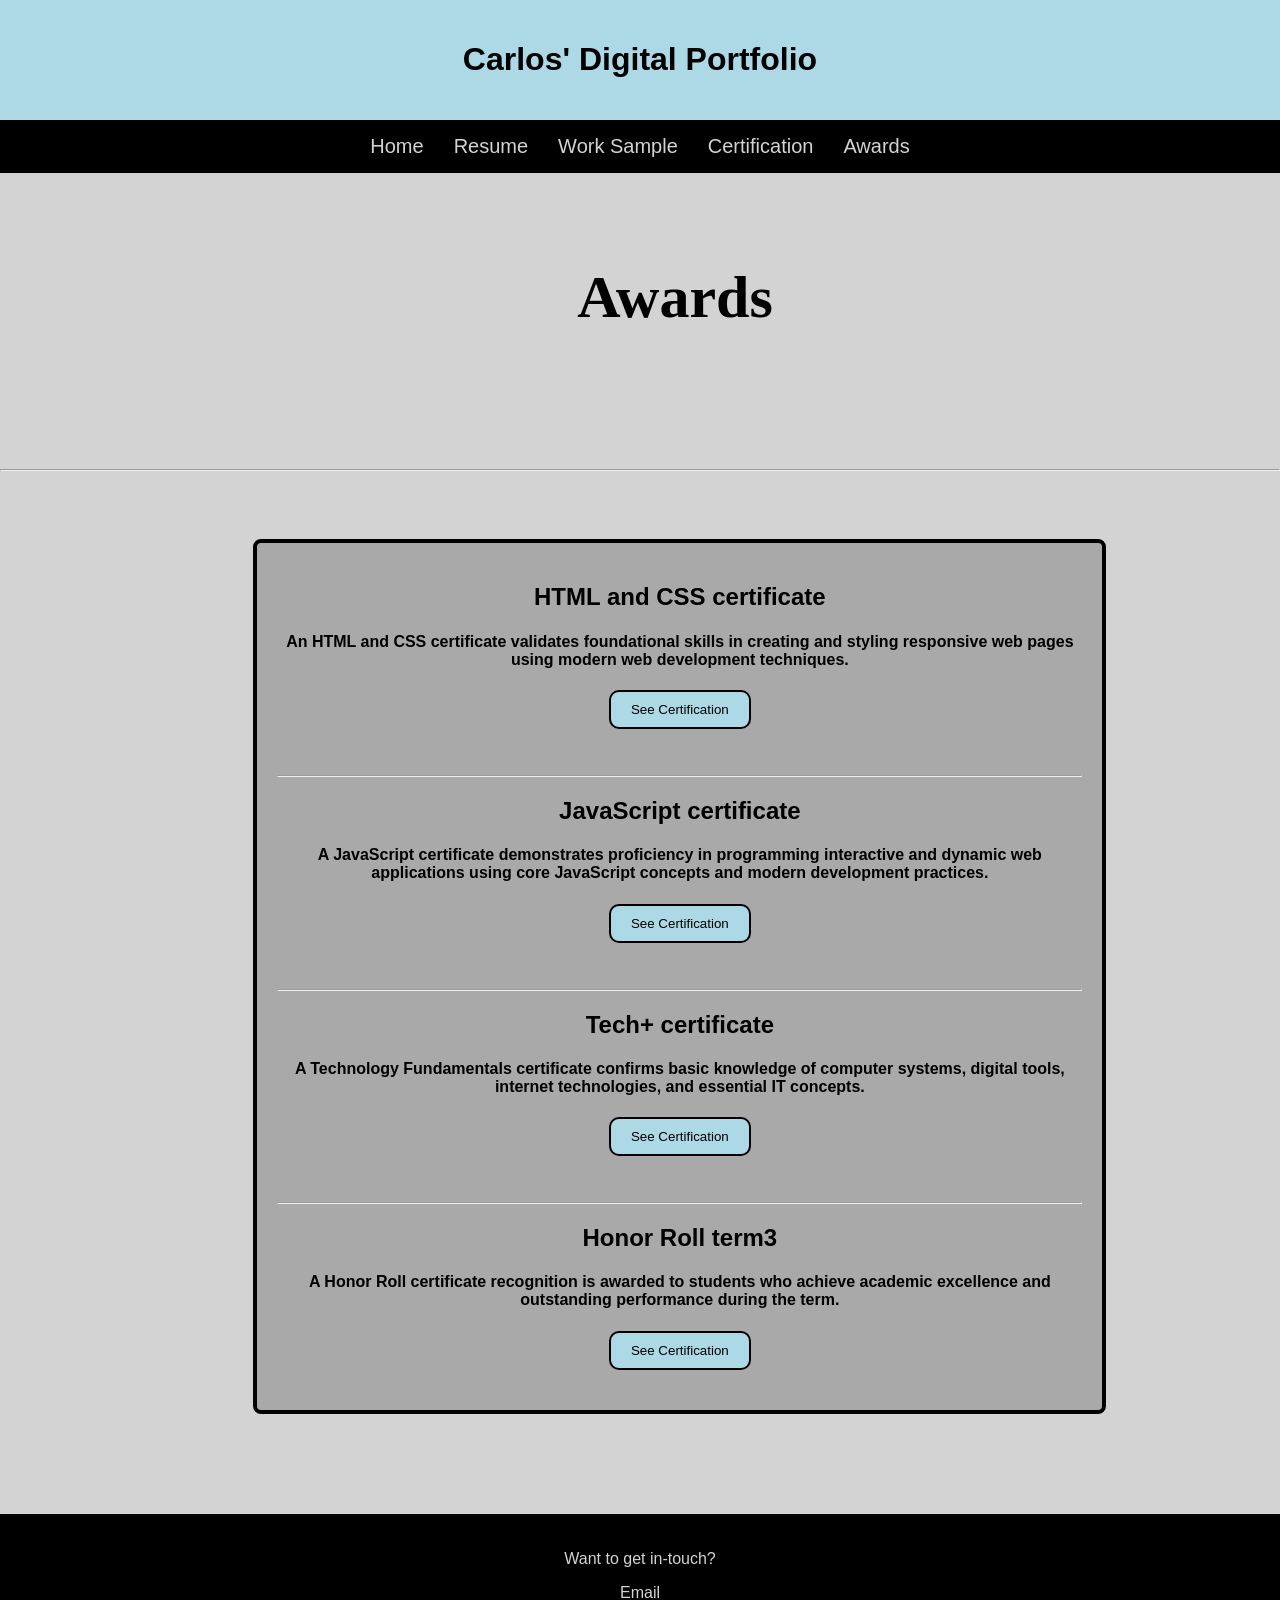
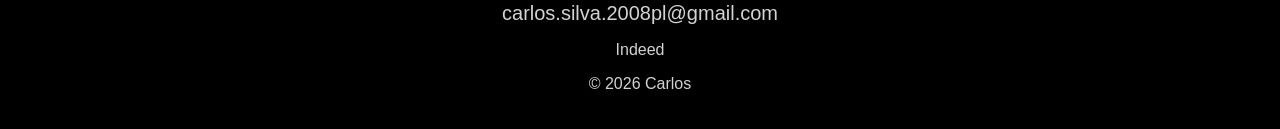
==== Awards.html @ 7b89161b "updating page design" ====
<!DOCTYPE html>
<html lang="en">
    <head>
        <meta charset="UTF-8">
        <meta name="viewport" content="width=device-width, initial-scale=1.0">
        <title>Carlos' Digital Portfolio</title>
        <link rel="stylesheet" href="style.css">
        <script src="script.js" defer></script>
    </head>
    <body>
    
        <header class="container">
            <div class="row title">
                <h1>Carlos' Digital Portfolio</h1>
            </div>
            <nav class="row">
                <a class="nav-link" href="index.html">Home</a>
                <a class="nav-link" href="Resume.html">Resume</a>
                <a class="nav-link" href="WorkSample.html">Work Sample</a>
                <a class="nav-link" href="Certification.html">Certification</a>
                <a class="nav-link" href="Awards.html">Awards</a>
            </nav>
        </header>
        <main>
            <div class="row">
                <div class="col-3"> </div>                        
                <div class="container content-section col-6"> 
                    <section>
                        <h1 class="PTitle">Awards</h1>
                    </section>
                </div>
                <div class="col-3"> </div>
            </div>
            <hr>
            <div class="row">
                <div class="col-2"> </div>
                <div class="container content-section col-8"> 
                    <div class="content-section bg-box" style="margin: 20px auto; padding: 20px; border: 4px solid black;">
                        <section class="center">
                            <h1 class="section-title">HTML and CSS certificate</h1>
                            <h4>An HTML and CSS certificate validates foundational skills in creating and styling responsive web pages using modern web development techniques.</h4>
                            <button onclick="toggleImage('BIO')" class="button">See Certification</button>
                            <iframe id="BIO" src="imagensAndVideos/HTMLandCSScertificate.png" width="87%" height="805px" style="display: none; margin: 0 auto;"></iframe>
                        </section>
                        <br>
                        <hr>
                        <section class="center">
                            <h1 class="section-title">JavaScript certificate</h1>
                            <h4>A JavaScript certificate demonstrates proficiency in programming interactive and dynamic web applications using core JavaScript concepts and modern development practices.</h4>
                            <button onclick="toggleImage('term1')" class="button">See Certification</button>
                            <iframe id="term1" src="imagensAndVideos/HonorRollTerm3.png" width="87%" height="805px" style="display: none; margin: 0 auto;"></iframe>
                        </section>
                        <br>
                        <hr>
                        <section class="center">
                            <h1 class="section-title">Tech+ certificate</h1>
                            <h4>A Technology Fundamentals certificate confirms basic knowledge of computer systems, digital tools, internet technologies, and essential IT concepts.</h4>
                            <button onclick="toggleImage('term2')" class="button">See Certification</button>
                            <iframe id="term2" src="imagensAndVideos/HonorRollTerm3.png" width="87%" height="805px" style="display: none; margin: 0 auto;"></iframe>
                        </section>
                        <br>
                        <hr>
                        <section class="center">
                            <h1 class="section-title">Honor Roll term3</h1>
                            <h4>
                                A Honor Roll certificate recognition is awarded to students who achieve academic excellence and outstanding performance during the term.
                            </h4>
                            <button onclick="toggleImage('term3')" class="button">See Certification</button>
                            <iframe id="term3" src="imagensAndVideos/HonorRollTerm3.png" width="87%" height="805px"  style="display: none; margin: 0 auto;"></iframe>
                        </section>
                    </div>
                </div>
                <div class="col-32"> </div>
            </div>
        <footer>
            <p>
                Want to get in-touch?
            </p>
            <P>
                Email <br> <a class="nav-link" href="mailto:carlos.silva.2008pl@gmail.com">carlos.silva.2008pl@gmail.com</a>
            </p>
            <p>
                Indeed <br> <a href=""></a>
            </P>
            <p>
                &copy; 2026 Carlos
            </p>
        </footer>
    
    </body>
</html>
---- style.css ----
/* General Configuration */
body {
    background-color: lightgray;
    font-family: Arial, sans-serif;
    margin: 0;
}

.text-center { 
    text-align: center; 
}

/* Grid System Configuration */
.row {
    display: flex;
    flex-wrap: wrap;
    width: 100%;
}

/* Centers columns horizontally without using empty spacer divs */
.justify-center {
    justify-content: center; 
}
.col-8{
    flex: 0 0 66.66%;
    max-width: 66.66%;
    padding: 20px;
}
.col-6 {
    flex: 0 0 50%;
    max-width: 50%;
    padding: 20px;
}
.col-4{
    flex: 0 0 33.33%;
    max-width: 33.33%;
    padding: 20px;
}
.col-3{
    flex: 0 0 25%;
    max-width: 25%;
    padding: 20px;
}
.col-2{
    flex: 0 0 16.66%;
    max-width: 16.66%;
    padding: 20px;
}

/* Header & Navigation Styles */
.title {
    background-color: lightblue;
    justify-content: center;
    padding: 20px 0;
}
.PTitle{
    font-family: 'Henny Penny', cursive;
    font-size: 60px;
    text-align: center;
    padding: 0px 20px 0px 10px;
}
.intro {
    font-size: 1.2rem;
    line-height: 1.6;
    text-align: center;
    padding: 0px 20px 0px 20px;
}
.details {
    font-size: 1rem;
    line-height: 1.5;
    text-align: center;
    padding: 0px 20px 0px 20px;
}
nav {
    background-color: black;
    justify-content: center;
    padding: 10px 0;
}

.nav-link {
    color: lightgray;
    text-decoration: none;
    font-size: 20px;
    padding: 5px 15px;
    transition: all 0.3s ease; /* Smooth hover transition */
}

.nav-link:hover {
    color: white;
    font-weight: bold;
    font-size: 22px;
}

/* Main Content Blocks */
.content-section {
    padding: 40px 0;
}

.bg-box {
    background-color: darkgray;
    border-radius: 8px; /* Modern rounded corners */
}

.bg-box p {
    text-align: center;
    font-size: 1.2rem;
    line-height: 1.6;
    margin: 0;
    padding: 0px 40px 0px 40px;
}

/* Footer Configuration */
footer {
    text-align: center;
    background-color: black;
    color: lightgray;
    padding: 20px 0;
    margin-top: 40px;
}
/* cetificate page configuration */

.certificate-title{
    text-align: center;
}
.center{
    text-align: center; 
    margin-top: 20px;
}
.button{
    margin-bottom: 20px; 
    background-color: lightblue; 
    color: black; 
    border: 2px solid black; 
    border-radius: 10px; 
    padding: 10px 20px;
}
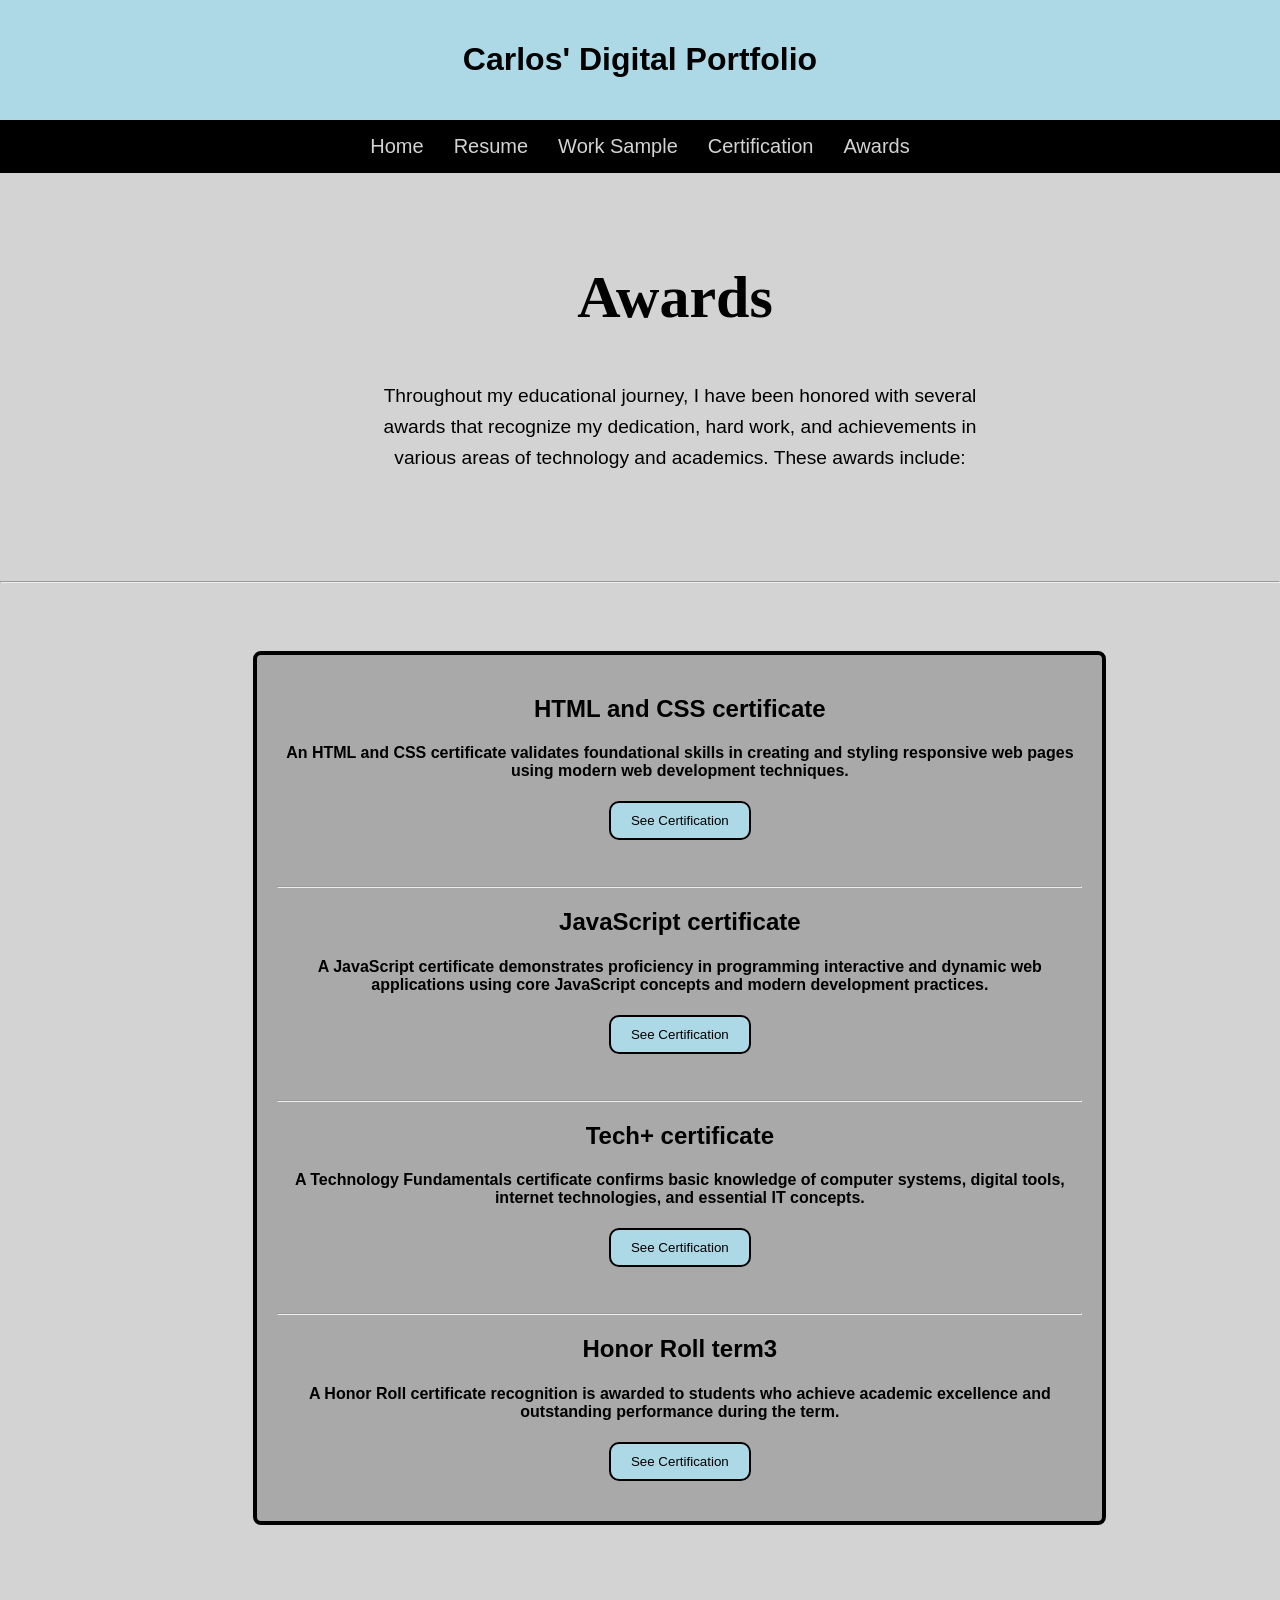
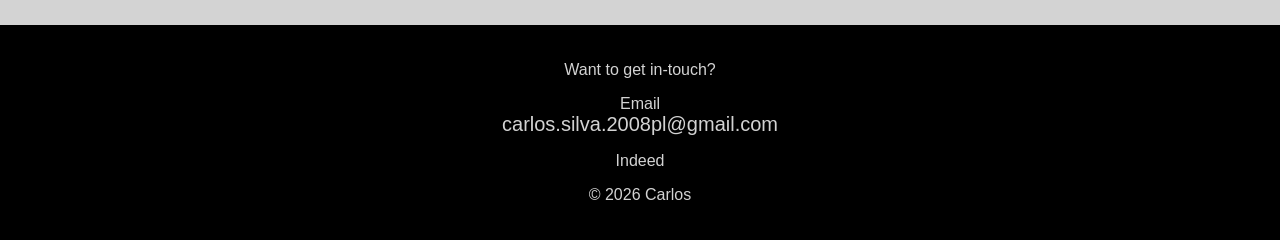
==== commit 4703b965: "adding a introduction" ====
--- a/Awards.html
+++ b/Awards.html
@@ -27,6 +27,10 @@
                 <div class="container content-section col-6"> 
                     <section>
                         <h1 class="PTitle">Awards</h1>
+                        <p class="center intro">
+                            Throughout my educational journey, I have been honored with several awards that recognize my dedication, hard work, and achievements in various areas of technology and academics. 
+                            These awards include:
+                        </p>
                     </section>
                 </div>
                 <div class="col-3"> </div>
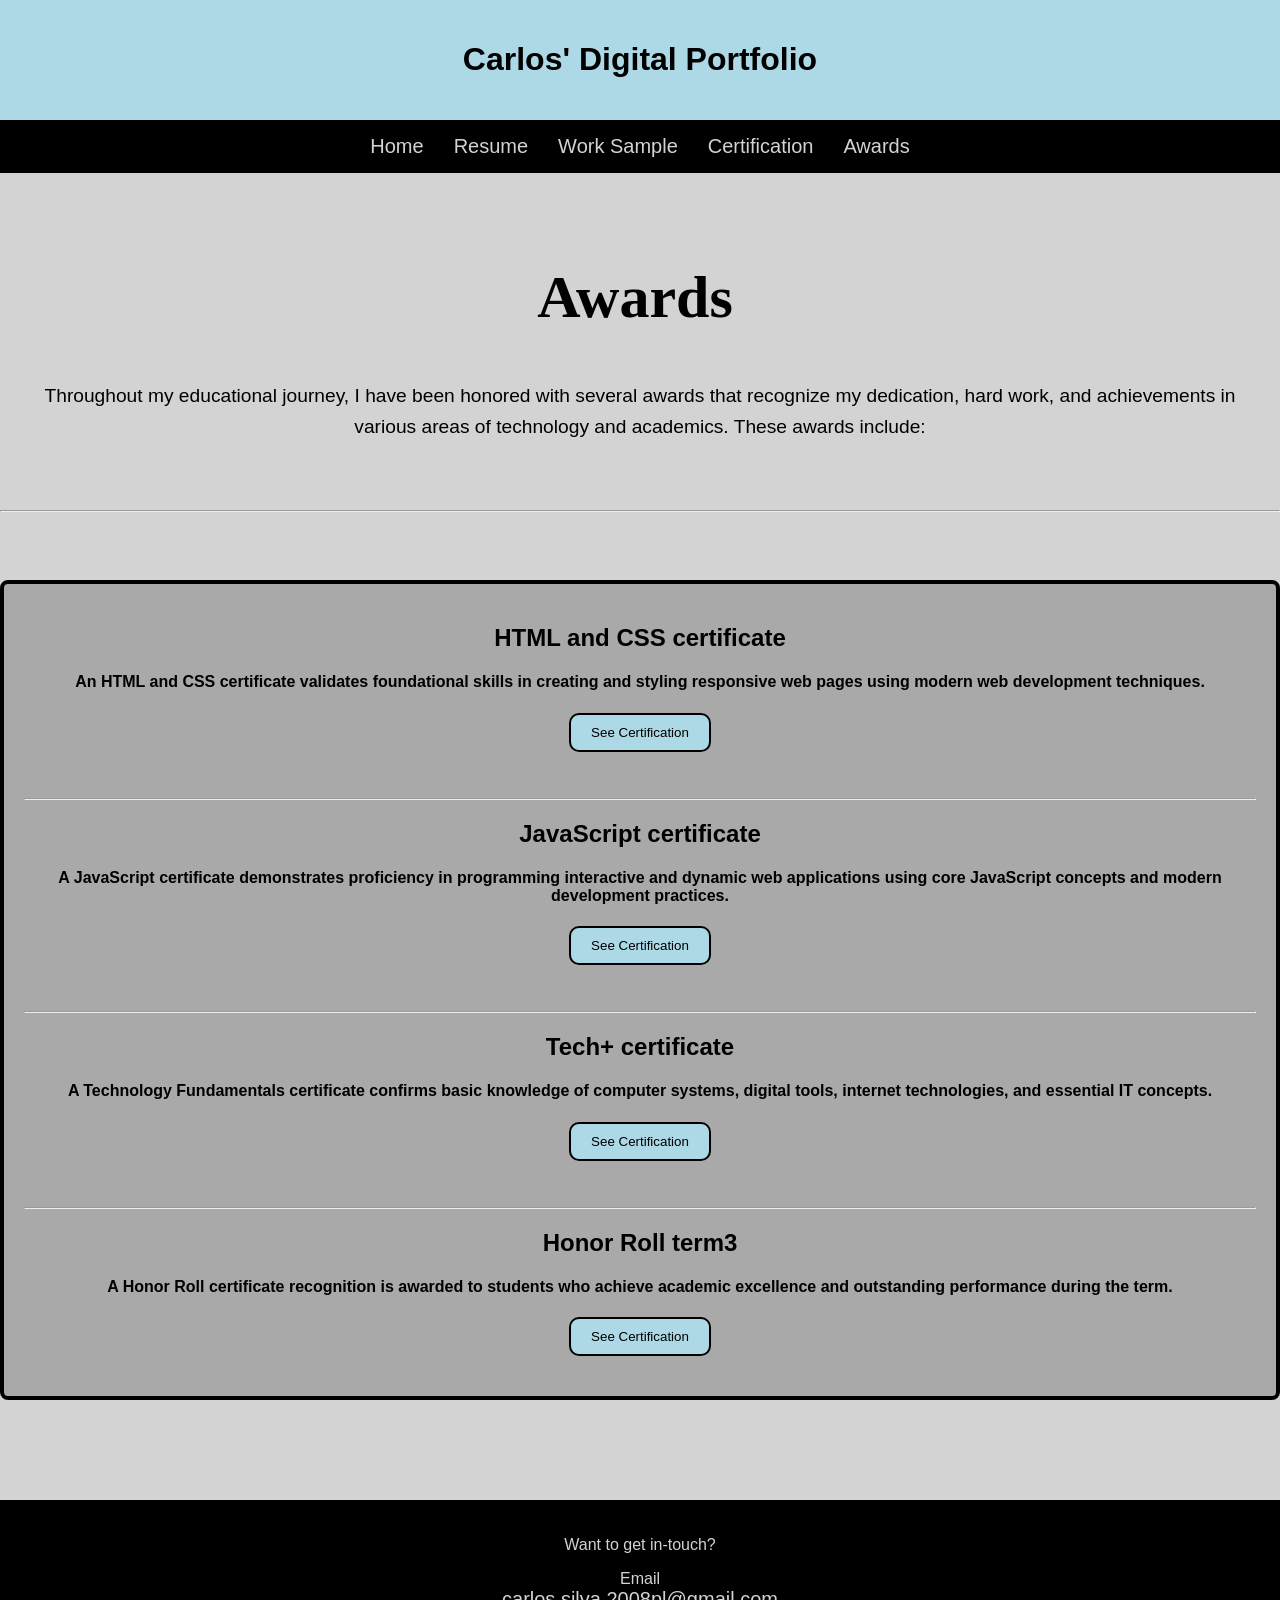
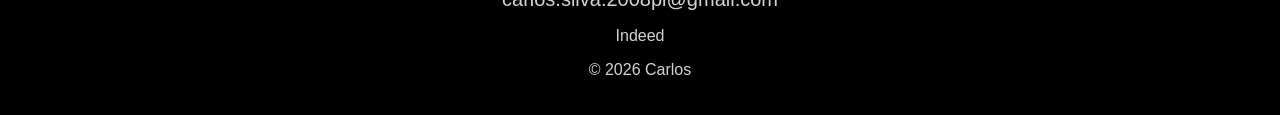
==== commit 1e953020: "adpting to mobile divece update:1" ====
--- a/Awards.html
+++ b/Awards.html
@@ -9,7 +9,7 @@
     </head>
     <body>
     
-        <header class="container">
+        <header>
             <div class="row title">
                 <h1>Carlos' Digital Portfolio</h1>
             </div>
@@ -23,8 +23,8 @@
         </header>
         <main>
             <div class="row">
-                <div class="col-3"> </div>                        
-                <div class="container content-section col-6"> 
+                <div > </div>                        
+                <div class=" content-section"> 
                     <section>
                         <h1 class="PTitle">Awards</h1>
                         <p class="center intro">
@@ -33,12 +33,12 @@
                         </p>
                     </section>
                 </div>
-                <div class="col-3"> </div>
+                <div > </div>
             </div>
             <hr>
             <div class="row">
-                <div class="col-2"> </div>
-                <div class="container content-section col-8"> 
+                <div > </div>
+                <div class=" content-section col-8"> 
                     <div class="content-section bg-box" style="margin: 20px auto; padding: 20px; border: 4px solid black;">
                         <section class="center">
                             <h1 class="section-title">HTML and CSS certificate</h1>
@@ -74,7 +74,7 @@
                         </section>
                     </div>
                 </div>
-                <div class="col-32"> </div>
+                <div > </div>
             </div>
         <footer>
             <p>
--- a/style.css
+++ b/style.css
@@ -3,10 +3,17 @@
     background-color: lightgray;
     font-family: Arial, sans-serif;
     margin: 0;
+    padding: 0;
 }
 
-.text-center { 
-    text-align: center; 
+.text-center {
+    text-align: center;
+}
+
+.container {
+    max-width: 1200px;
+    margin: 0 auto;
+    padding: 0 15px;
 }
 
 /* Grid System Configuration */
@@ -16,60 +23,26 @@
     width: 100%;
 }
 
-/* Centers columns horizontally without using empty spacer divs */
 .justify-center {
-    justify-content: center; 
-}
-.col-8{
-    flex: 0 0 66.66%;
-    max-width: 66.66%;
-    padding: 20px;
-}
-.col-6 {
-    flex: 0 0 50%;
-    max-width: 50%;
-    padding: 20px;
-}
-.col-4{
-    flex: 0 0 33.33%;
-    max-width: 33.33%;
-    padding: 20px;
-}
-.col-3{
-    flex: 0 0 25%;
-    max-width: 25%;
-    padding: 20px;
-}
-.col-2{
-    flex: 0 0 16.66%;
-    max-width: 16.66%;
-    padding: 20px;
+    justify-content: center;
 }
 
 /* Header & Navigation Styles */
 .title {
     background-color: lightblue;
     justify-content: center;
+    text-align: center;
     padding: 20px 0;
 }
-.PTitle{
+
+.PTitle {
     font-family: 'Henny Penny', cursive;
     font-size: 60px;
     text-align: center;
-    padding: 0px 20px 0px 10px;
+    justify-content: center;
+    padding: 0 20px 0 10px;
 }
-.intro {
-    font-size: 1.2rem;
-    line-height: 1.6;
-    text-align: center;
-    padding: 0px 20px 0px 20px;
-}
-.details {
-    font-size: 1rem;
-    line-height: 1.5;
-    text-align: center;
-    padding: 0px 20px 0px 20px;
-}
+
 nav {
     background-color: black;
     justify-content: center;
@@ -81,7 +54,7 @@
     text-decoration: none;
     font-size: 20px;
     padding: 5px 15px;
-    transition: all 0.3s ease; /* Smooth hover transition */
+    transition: all 0.3s ease;
 }
 
 .nav-link:hover {
@@ -97,7 +70,11 @@
 
 .bg-box {
     background-color: darkgray;
-    border-radius: 8px; /* Modern rounded corners */
+    border-radius: 8px;
+    margin: 20px auto;
+    margin-left:40%;
+    padding: 20px;
+    border: 4px solid black;
 }
 
 .bg-box p {
@@ -105,7 +82,7 @@
     font-size: 1.2rem;
     line-height: 1.6;
     margin: 0;
-    padding: 0px 40px 0px 40px;
+    padding: 0 40px;
 }
 
 /* Footer Configuration */
@@ -116,20 +93,41 @@
     padding: 20px 0;
     margin-top: 40px;
 }
-/* cetificate page configuration */
 
-.certificate-title{
+/* Certificate Page Configuration */
+object {
+    object-fit: scale-down;
+}
+
+.certificate-title {
     text-align: center;
 }
-.center{
-    text-align: center; 
+
+.center {
+    text-align: center;
     margin-top: 20px;
 }
-.button{
-    margin-bottom: 20px; 
-    background-color: lightblue; 
-    color: black; 
-    border: 2px solid black; 
-    border-radius: 10px; 
+
+.button {
+    margin-bottom: 20px;
+    background-color: lightblue;
+    color: black;
+    border: 2px solid black;
+    border-radius: 10px;
     padding: 10px 20px;
+}
+
+/* Typography */
+.intro {
+    font-size: 1.2rem;
+    line-height: 1.6;
+    text-align: center;
+    padding: 0 20px;
+}
+
+.details {
+    font-size: 1rem;
+    line-height: 1.5;
+    text-align: center;
+    padding: 0 20px;
 }
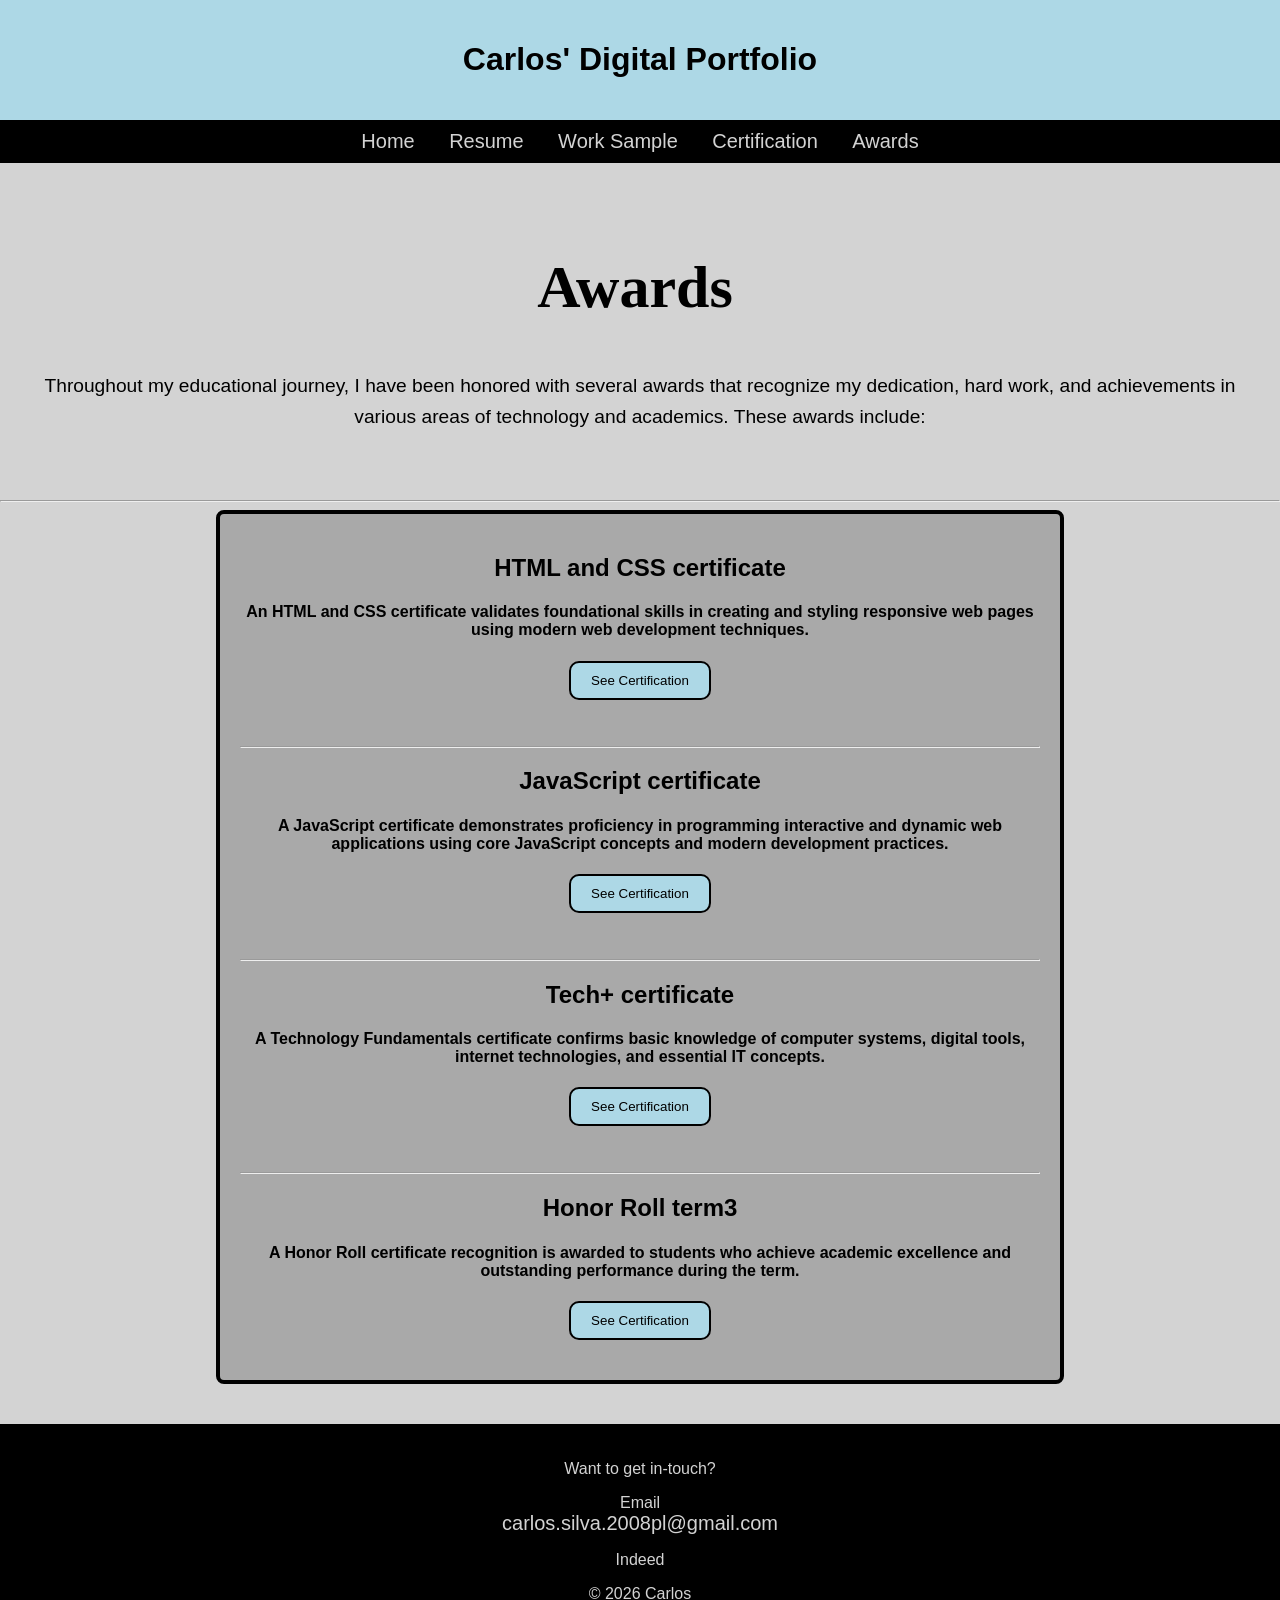
==== commit c94125f6: "adpiting to mobile device update:2" ====
--- a/Awards.html
+++ b/Awards.html
@@ -10,10 +10,10 @@
     <body>
     
         <header>
-            <div class="row title">
+            <div class="title">
                 <h1>Carlos' Digital Portfolio</h1>
             </div>
-            <nav class="row">
+            <nav style="text-align: center;">
                 <a class="nav-link" href="index.html">Home</a>
                 <a class="nav-link" href="Resume.html">Resume</a>
                 <a class="nav-link" href="WorkSample.html">Work Sample</a>
@@ -22,9 +22,8 @@
             </nav>
         </header>
         <main>
-            <div class="row">
-                <div > </div>                        
-                <div class=" content-section"> 
+            <div>                     
+                <div class="content-section"> 
                     <section>
                         <h1 class="PTitle">Awards</h1>
                         <p class="center intro">
@@ -33,48 +32,41 @@
                         </p>
                     </section>
                 </div>
-                <div > </div>
             </div>
             <hr>
-            <div class="row">
-                <div > </div>
-                <div class=" content-section col-8"> 
-                    <div class="content-section bg-box" style="margin: 20px auto; padding: 20px; border: 4px solid black;">
-                        <section class="center">
-                            <h1 class="section-title">HTML and CSS certificate</h1>
-                            <h4>An HTML and CSS certificate validates foundational skills in creating and styling responsive web pages using modern web development techniques.</h4>
-                            <button onclick="toggleImage('BIO')" class="button">See Certification</button>
-                            <iframe id="BIO" src="imagensAndVideos/HTMLandCSScertificate.png" width="87%" height="805px" style="display: none; margin: 0 auto;"></iframe>
-                        </section>
-                        <br>
-                        <hr>
-                        <section class="center">
-                            <h1 class="section-title">JavaScript certificate</h1>
-                            <h4>A JavaScript certificate demonstrates proficiency in programming interactive and dynamic web applications using core JavaScript concepts and modern development practices.</h4>
-                            <button onclick="toggleImage('term1')" class="button">See Certification</button>
-                            <iframe id="term1" src="imagensAndVideos/HonorRollTerm3.png" width="87%" height="805px" style="display: none; margin: 0 auto;"></iframe>
-                        </section>
-                        <br>
-                        <hr>
-                        <section class="center">
-                            <h1 class="section-title">Tech+ certificate</h1>
-                            <h4>A Technology Fundamentals certificate confirms basic knowledge of computer systems, digital tools, internet technologies, and essential IT concepts.</h4>
-                            <button onclick="toggleImage('term2')" class="button">See Certification</button>
-                            <iframe id="term2" src="imagensAndVideos/HonorRollTerm3.png" width="87%" height="805px" style="display: none; margin: 0 auto;"></iframe>
-                        </section>
-                        <br>
-                        <hr>
-                        <section class="center">
-                            <h1 class="section-title">Honor Roll term3</h1>
-                            <h4>
-                                A Honor Roll certificate recognition is awarded to students who achieve academic excellence and outstanding performance during the term.
-                            </h4>
-                            <button onclick="toggleImage('term3')" class="button">See Certification</button>
-                            <iframe id="term3" src="imagensAndVideos/HonorRollTerm3.png" width="87%" height="805px"  style="display: none; margin: 0 auto;"></iframe>
-                        </section>
-                    </div>
-                </div>
-                <div > </div>
+            <div class="content-section bg-box" style="text-align: center; margin: 0 auto; padding: 20px; border: 4px solid black; max-width: 800px;">
+                <section>
+                    <h1 class="section-title">HTML and CSS certificate</h1>
+                    <h4>An HTML and CSS certificate validates foundational skills in creating and styling responsive web pages using modern web development techniques.</h4>
+                    <button onclick="toggleImage('BIO')" class="button">See Certification</button>
+                    <iframe id="BIO" src="imagensAndVideos/HTMLandCSScertificate.png" width="87%" height="805px" style="display: none; margin: 0 auto;"></iframe>
+                </section>
+                <br>
+                <hr>
+                <section>
+                    <h1 class="section-title">JavaScript certificate</h1>
+                    <h4>A JavaScript certificate demonstrates proficiency in programming interactive and dynamic web applications using core JavaScript concepts and modern development practices.</h4>
+                    <button onclick="toggleImage('term1')" class="button">See Certification</button>
+                    <iframe id="term1" src="imagensAndVideos/HonorRollTerm3.png" width="87%" height="805px" style="display: none; margin: 0 auto;"></iframe>
+                </section>
+                <br>
+                <hr>
+                <section>
+                    <h1 class="section-title">Tech+ certificate</h1>
+                    <h4>A Technology Fundamentals certificate confirms basic knowledge of computer systems, digital tools, internet technologies, and essential IT concepts.</h4>
+                    <button onclick="toggleImage('term2')" class="button">See Certification</button>
+                    <iframe id="term2" src="imagensAndVideos/HonorRollTerm3.png" width="87%" height="805px" style="display: none; margin: 0 auto;"></iframe>
+                </section>
+                <br>
+                <hr>
+                <section>
+                    <h1 class="section-title">Honor Roll term3</h1>
+                    <h4>
+                        A Honor Roll certificate recognition is awarded to students who achieve academic excellence and outstanding performance during the term.
+                    </h4>
+                    <button onclick="toggleImage('term3')" class="button">See Certification</button>
+                    <iframe id="term3" src="imagensAndVideos/HonorRollTerm3.png" width="87%" height="805px" style="display: none; margin: 0 auto;"></iframe>
+                </section>
             </div>
         <footer>
             <p>
--- a/style.css
+++ b/style.css
@@ -45,6 +45,7 @@
 
 nav {
     background-color: black;
+    text-align: center;
     justify-content: center;
     padding: 10px 0;
 }
@@ -72,7 +73,6 @@
     background-color: darkgray;
     border-radius: 8px;
     margin: 20px auto;
-    margin-left:40%;
     padding: 20px;
     border: 4px solid black;
 }
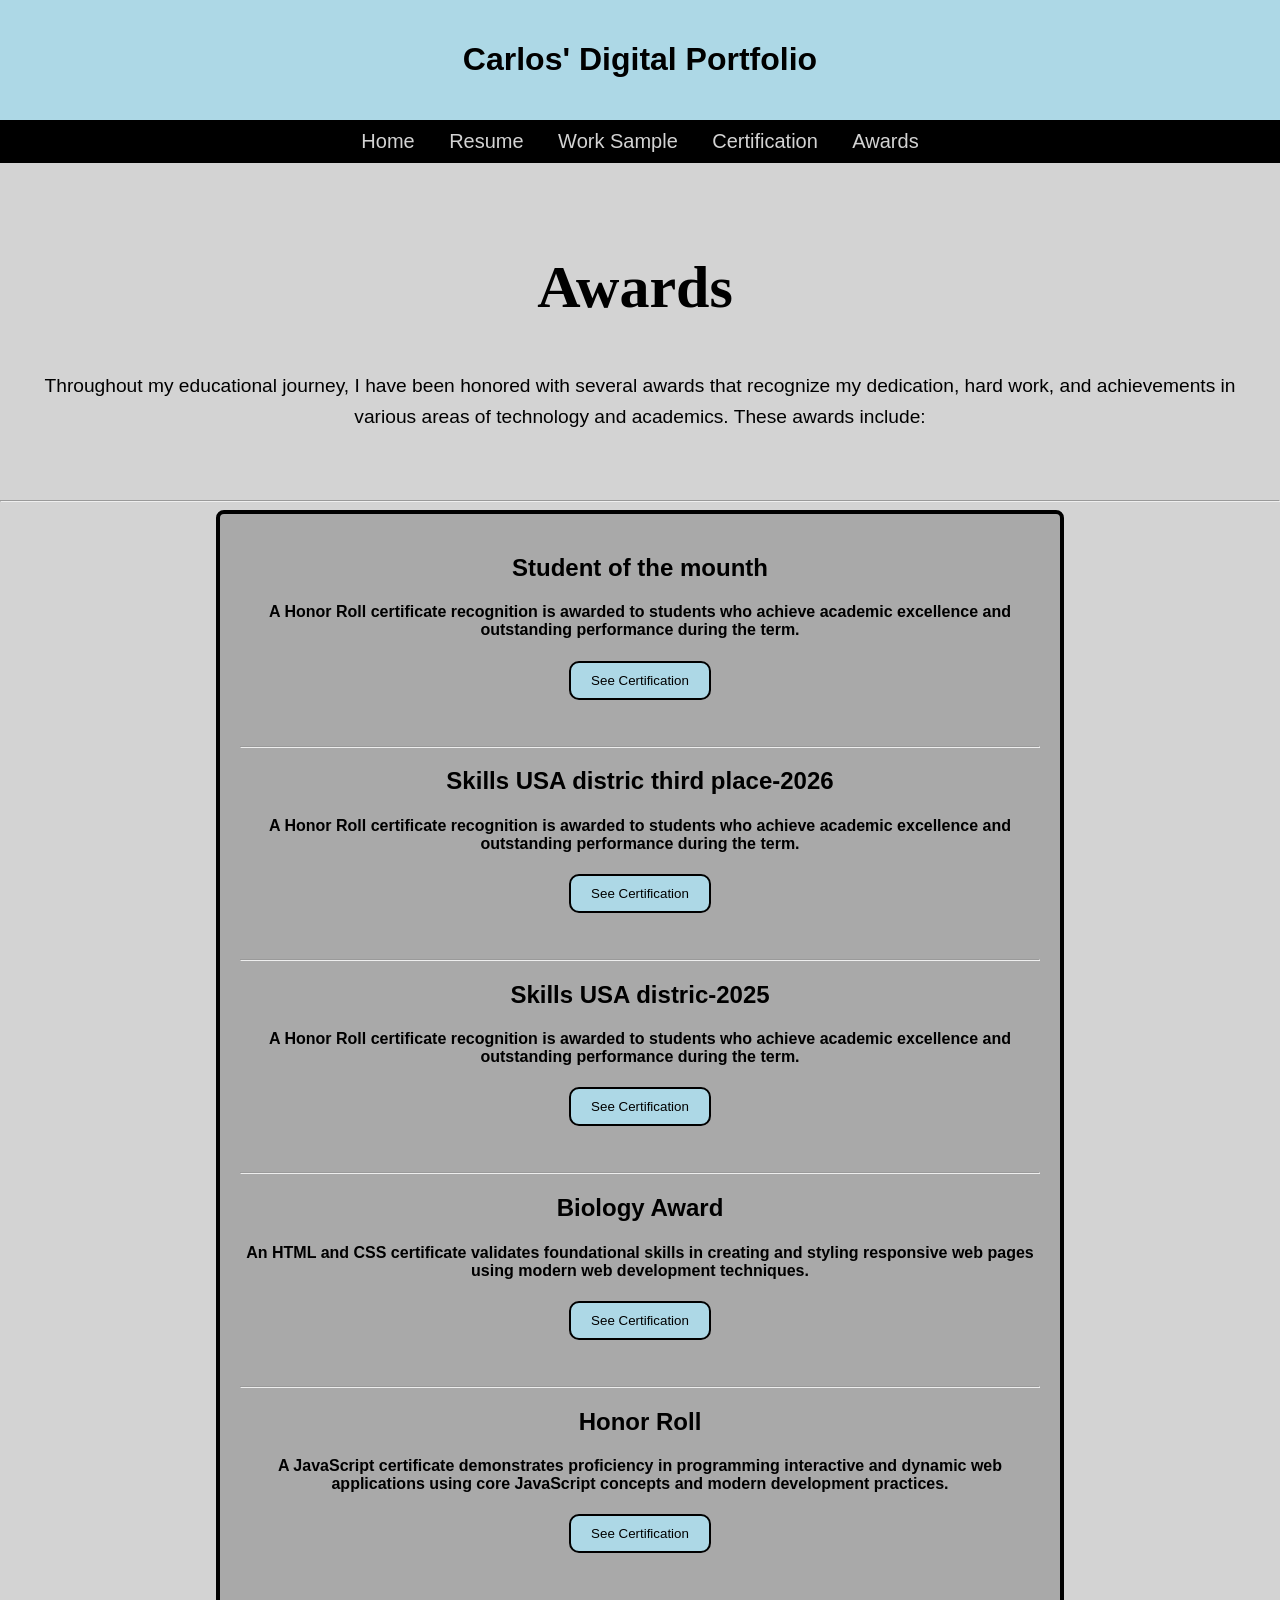
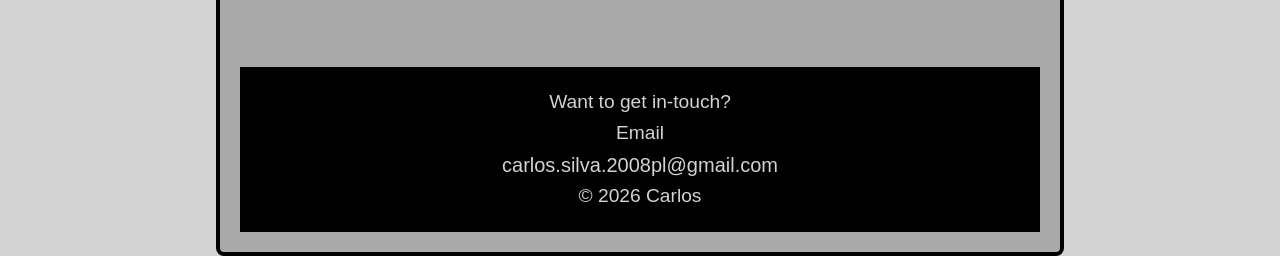
==== commit 8ef48eb4: "almost the last update, the Certification, Work sample, resume and index screens are ready the scrip" ====
--- a/Awards.html
+++ b/Awards.html
@@ -36,38 +36,70 @@
             <hr>
             <div class="content-section bg-box" style="text-align: center; margin: 0 auto; padding: 20px; border: 4px solid black; max-width: 800px;">
                 <section>
-                    <h1 class="section-title">HTML and CSS certificate</h1>
-                    <h4>An HTML and CSS certificate validates foundational skills in creating and styling responsive web pages using modern web development techniques.</h4>
-                    <button onclick="toggleImage('BIO')" class="button">See Certification</button>
-                    <iframe id="BIO" src="imagensAndVideos/HTMLandCSScertificate.png" width="87%" height="805px" style="display: none; margin: 0 auto;"></iframe>
+                    <h1 class="section-title">Student of the mounth</h1>
+                    <h4>
+                        A Honor Roll certificate recognition is awarded to students who achieve academic excellence and outstanding performance during the term.
+                    </h4>
+                    <button onclick="toggleImage('mounth')" class="button">See Certification</button>
+                    <object id="mounth" data="document.pdf" type="application/pdf" style="display: none;">
+                        <embed src="imagensAndVideos/Awards/StudentOfTheMounth_0001-1.png" width="425" height="425" />
+                    </object> 
                 </section>
                 <br>
                 <hr>
                 <section>
-                    <h1 class="section-title">JavaScript certificate</h1>
-                    <h4>A JavaScript certificate demonstrates proficiency in programming interactive and dynamic web applications using core JavaScript concepts and modern development practices.</h4>
-                    <button onclick="toggleImage('term1')" class="button">See Certification</button>
-                    <iframe id="term1" src="imagensAndVideos/HonorRollTerm3.png" width="87%" height="805px" style="display: none; margin: 0 auto;"></iframe>
+                    <h1 class="section-title">Skills USA distric third place-2026</h1>
+                    <h4>
+                        A Honor Roll certificate recognition is awarded to students who achieve academic excellence and outstanding performance during the term.
+                    </h4>
+                    <button onclick="toggleImage('skills2026')" class="button">See Certification</button>
+                    <object id="skills2026" data="document.pdf" type="application/pdf" style="display: none;">
+                        <embed src="imagensAndVideos/Awards/SkillsUSA2026_0001-1.png" width="425" height="425" />
+                    </object>
                 </section>
                 <br>
                 <hr>
                 <section>
-                    <h1 class="section-title">Tech+ certificate</h1>
-                    <h4>A Technology Fundamentals certificate confirms basic knowledge of computer systems, digital tools, internet technologies, and essential IT concepts.</h4>
-                    <button onclick="toggleImage('term2')" class="button">See Certification</button>
-                    <iframe id="term2" src="imagensAndVideos/HonorRollTerm3.png" width="87%" height="805px" style="display: none; margin: 0 auto;"></iframe>
+                    <h1 class="section-title">Skills USA distric-2025</h1>
+                    <h4>
+                        A Honor Roll certificate recognition is awarded to students who achieve academic excellence and outstanding performance during the term.
+                    </h4>
+                    <button onclick="toggleImage('Skills2025')" class="button">See Certification</button>
+                    <object id="Skills2025" data="document.pdf" type="application/pdf" style="display: none;">
+                        <embed src="imagensAndVideos/Awards/SkillsUSA2025_0001-1.png" width="425" height="425" />
+                    </object>
                 </section>
                 <br>
                 <hr>
                 <section>
-                    <h1 class="section-title">Honor Roll term3</h1>
-                    <h4>
-                        A Honor Roll certificate recognition is awarded to students who achieve academic excellence and outstanding performance during the term.
-                    </h4>
-                    <button onclick="toggleImage('term3')" class="button">See Certification</button>
-                    <iframe id="term3" src="imagensAndVideos/HonorRollTerm3.png" width="87%" height="805px" style="display: none; margin: 0 auto;"></iframe>
+                    <h1 class="section-title">Biology Award</h1>
+                    <h4>An HTML and CSS certificate validates foundational skills in creating and styling responsive web pages using modern web development techniques.</h4>
+                    <button onclick="toggleImage('BIO')" class="button">See Certification</button>
+                    <object id="BIO" data="document.pdf" type="application/pdf" style="display: none;">
+                        <embed src="imagensAndVideos/Awards/BIOaward_0001-1.png" width="425" height="425" />
+                    </object>
                 </section>
-            </div>
+                <br>
+                <hr>
+                <section>
+                    <h1 class="section-title">Honor Roll</h1>
+                    <h4>A JavaScript certificate demonstrates proficiency in programming interactive and dynamic web applications using core JavaScript concepts and modern development practices.</h4>
+                    
+                    <button onclick="toggleImagens('HonorRoll')" class="button">See Certification</button>
+                    <br><br>
+                
+                    <object class="HonorRoll" data="document.pdf" type="application/pdf" style="display: none;">
+                        <embed src="imagensAndVideos/Awards/HonorRollTerm1_0001-1.png" width="425" height="425" />
+                    </object>
+                    <br>
+                    <object class="HonorRoll" data="document.pdf" type="application/pdf" style="display: none;">
+                        <embed src="imagensAndVideos/Awards/HonorRollTerm2_0001-1.png" width="425" height="425" />
+                    </object>
+                    <br>
+                    <object class="HonorRoll" data="document.pdf" type="application/pdf" style="display: none;">
+                        <embed src="imagensAndVideos/Awards/HonorRollTerm3.png" width="425" height="425" />
+                    </object>
+                </section>
         <footer>
             <p>
                 Want to get in-touch?
@@ -76,9 +108,6 @@
                 Email <br> <a class="nav-link" href="mailto:carlos.silva.2008pl@gmail.com">carlos.silva.2008pl@gmail.com</a>
             </p>
             <p>
-                Indeed <br> <a href=""></a>
-            </P>
-            <p>
                 &copy; 2026 Carlos
             </p>
         </footer>
--- a/style.css
+++ b/style.css
@@ -130,4 +130,19 @@
     line-height: 1.5;
     text-align: center;
     padding: 0 20px;
+}
+/* work sample page configuration */
+.video-container {
+    display: flex;
+    flex-direction: column; /* Stack button and video vertically */
+    align-items: center;    /* Center them horizontally */
+    justify-content: center;
+    margin-bottom: 25px;
+    width: 100%;
+}
+
+.video-container video {
+    margin-top: 15px;      /* Space between button and video */
+    max-width: 100%;       /* Prevents video from breaking out of bg-box */
+    width: 640px;          /* Adjust video size as desired */
 }
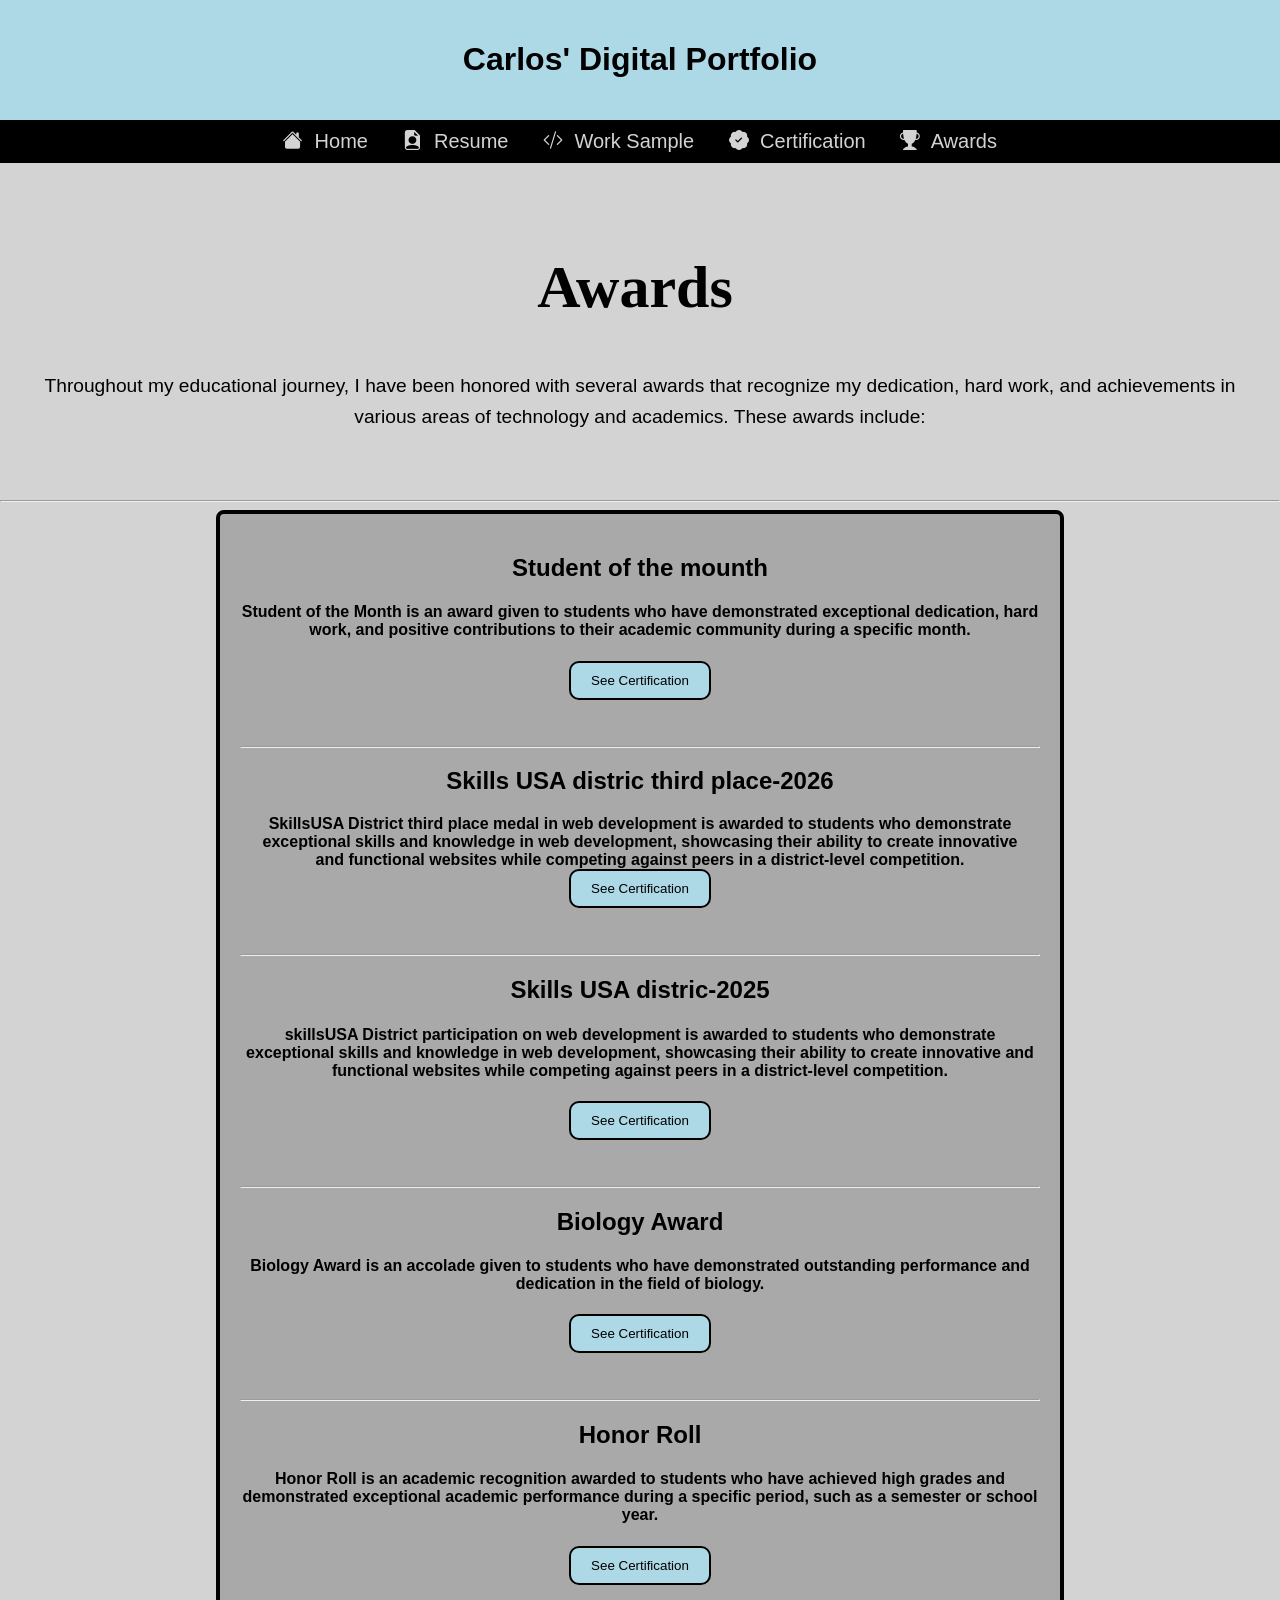
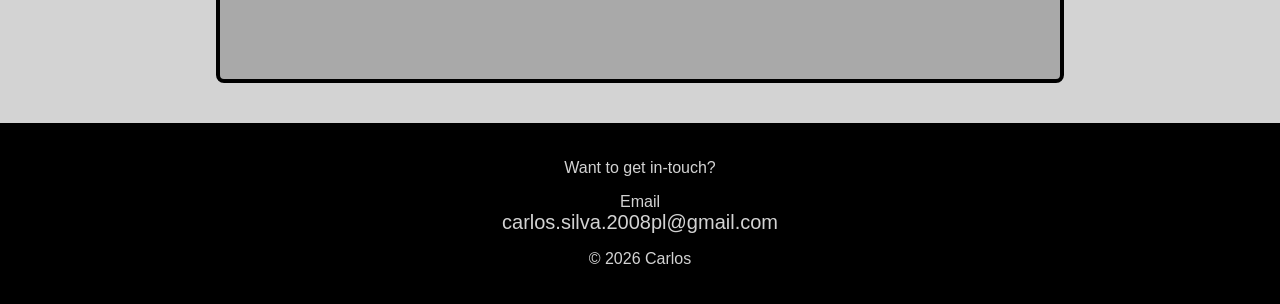
==== commit b4be3627: "digital portifolio final version" ====
--- a/Awards.html
+++ b/Awards.html
@@ -4,6 +4,7 @@
         <meta charset="UTF-8">
         <meta name="viewport" content="width=device-width, initial-scale=1.0">
         <title>Carlos' Digital Portfolio</title>
+        <link rel="stylesheet" href="https://cdn.jsdelivr.net/npm/bootstrap-icons@1.11.3/font/bootstrap-icons.min.css">
         <link rel="stylesheet" href="style.css">
         <script src="script.js" defer></script>
     </head>
@@ -13,12 +14,12 @@
             <div class="title">
                 <h1>Carlos' Digital Portfolio</h1>
             </div>
-            <nav style="text-align: center;">
-                <a class="nav-link" href="index.html">Home</a>
-                <a class="nav-link" href="Resume.html">Resume</a>
-                <a class="nav-link" href="WorkSample.html">Work Sample</a>
-                <a class="nav-link" href="Certification.html">Certification</a>
-                <a class="nav-link" href="Awards.html">Awards</a>
+            <nav>
+                <a class="nav-link" href="index.html"><i class="bi bi-house-fill"></i> Home</a>
+                <a class="nav-link" href="Resume.html"><i class="bi bi-file-earmark-person-fill"></i> Resume</a>
+                <a class="nav-link" href="WorkSample.html"><i class="bi bi-code-slash"></i> Work Sample</a>
+                <a class="nav-link" href="Certification.html"><i class="bi bi-patch-check-fill"></i> Certification</a>
+                <a class="nav-link" href="Awards.html"><i class="bi bi-trophy-fill"></i> Awards</a>
             </nav>
         </header>
         <main>
@@ -38,7 +39,7 @@
                 <section>
                     <h1 class="section-title">Student of the mounth</h1>
                     <h4>
-                        A Honor Roll certificate recognition is awarded to students who achieve academic excellence and outstanding performance during the term.
+                        Student of the Month is an award given to students who have demonstrated exceptional dedication, hard work, and positive contributions to their academic community during a specific month.
                     </h4>
                     <button onclick="toggleImage('mounth')" class="button">See Certification</button>
                     <object id="mounth" data="document.pdf" type="application/pdf" style="display: none;">
@@ -49,8 +50,8 @@
                 <hr>
                 <section>
                     <h1 class="section-title">Skills USA distric third place-2026</h1>
-                    <h4>
-                        A Honor Roll certificate recognition is awarded to students who achieve academic excellence and outstanding performance during the term.
+                    <h4 class="text-center container">
+                        SkillsUSA District third place medal in web development is awarded to students who demonstrate exceptional skills and knowledge in web development, showcasing their ability to create innovative and functional websites while competing against peers in a district-level competition.
                     </h4>
                     <button onclick="toggleImage('skills2026')" class="button">See Certification</button>
                     <object id="skills2026" data="document.pdf" type="application/pdf" style="display: none;">
@@ -62,7 +63,7 @@
                 <section>
                     <h1 class="section-title">Skills USA distric-2025</h1>
                     <h4>
-                        A Honor Roll certificate recognition is awarded to students who achieve academic excellence and outstanding performance during the term.
+                        skillsUSA District participation on web development is awarded to students who demonstrate exceptional skills and knowledge in web development, showcasing their ability to create innovative and functional websites while competing against peers in a district-level competition.
                     </h4>
                     <button onclick="toggleImage('Skills2025')" class="button">See Certification</button>
                     <object id="Skills2025" data="document.pdf" type="application/pdf" style="display: none;">
@@ -73,7 +74,9 @@
                 <hr>
                 <section>
                     <h1 class="section-title">Biology Award</h1>
-                    <h4>An HTML and CSS certificate validates foundational skills in creating and styling responsive web pages using modern web development techniques.</h4>
+                    <h4>
+                        Biology Award is an accolade given to students who have demonstrated outstanding performance and dedication in the field of biology.
+                    </h4>
                     <button onclick="toggleImage('BIO')" class="button">See Certification</button>
                     <object id="BIO" data="document.pdf" type="application/pdf" style="display: none;">
                         <embed src="imagensAndVideos/Awards/BIOaward_0001-1.png" width="425" height="425" />
@@ -83,8 +86,9 @@
                 <hr>
                 <section>
                     <h1 class="section-title">Honor Roll</h1>
-                    <h4>A JavaScript certificate demonstrates proficiency in programming interactive and dynamic web applications using core JavaScript concepts and modern development practices.</h4>
-                    
+                    <h4>
+                        Honor Roll is an academic recognition awarded to students who have achieved high grades and demonstrated exceptional academic performance during a specific period, such as a semester or school year.
+                    </h4>
                     <button onclick="toggleImagens('HonorRoll')" class="button">See Certification</button>
                     <br><br>
                 
@@ -100,6 +104,7 @@
                         <embed src="imagensAndVideos/Awards/HonorRollTerm3.png" width="425" height="425" />
                     </object>
                 </section>
+            </div>
         <footer>
             <p>
                 Want to get in-touch?
--- a/style.css
+++ b/style.css
@@ -1,13 +1,12 @@
-/* General Configuration */
+/* =========================================================
+   GENERAL CONFIGURATION
+========================================================= */
+
 body {
+    margin: 0;
+    padding: 0;
     background-color: lightgray;
     font-family: Arial, sans-serif;
-    margin: 0;
-    padding: 0;
-}
-
-.text-center {
-    text-align: center;
 }
 
 .container {
@@ -16,108 +15,24 @@
     padding: 0 15px;
 }
 
-/* Grid System Configuration */
-.row {
-    display: flex;
-    flex-wrap: wrap;
-    width: 100%;
-}
 
-.justify-center {
-    justify-content: center;
-}
+/* =========================================================
+   TYPOGRAPHY
+========================================================= */
 
-/* Header & Navigation Styles */
-.title {
-    background-color: lightblue;
-    justify-content: center;
+.text-center,
+.center,
+.certificate-title {
     text-align: center;
-    padding: 20px 0;
 }
 
 .PTitle {
     font-family: 'Henny Penny', cursive;
     font-size: 60px;
     text-align: center;
-    justify-content: center;
     padding: 0 20px 0 10px;
 }
 
-nav {
-    background-color: black;
-    text-align: center;
-    justify-content: center;
-    padding: 10px 0;
-}
-
-.nav-link {
-    color: lightgray;
-    text-decoration: none;
-    font-size: 20px;
-    padding: 5px 15px;
-    transition: all 0.3s ease;
-}
-
-.nav-link:hover {
-    color: white;
-    font-weight: bold;
-    font-size: 22px;
-}
-
-/* Main Content Blocks */
-.content-section {
-    padding: 40px 0;
-}
-
-.bg-box {
-    background-color: darkgray;
-    border-radius: 8px;
-    margin: 20px auto;
-    padding: 20px;
-    border: 4px solid black;
-}
-
-.bg-box p {
-    text-align: center;
-    font-size: 1.2rem;
-    line-height: 1.6;
-    margin: 0;
-    padding: 0 40px;
-}
-
-/* Footer Configuration */
-footer {
-    text-align: center;
-    background-color: black;
-    color: lightgray;
-    padding: 20px 0;
-    margin-top: 40px;
-}
-
-/* Certificate Page Configuration */
-object {
-    object-fit: scale-down;
-}
-
-.certificate-title {
-    text-align: center;
-}
-
-.center {
-    text-align: center;
-    margin-top: 20px;
-}
-
-.button {
-    margin-bottom: 20px;
-    background-color: lightblue;
-    color: black;
-    border: 2px solid black;
-    border-radius: 10px;
-    padding: 10px 20px;
-}
-
-/* Typography */
 .intro {
     font-size: 1.2rem;
     line-height: 1.6;
@@ -131,18 +46,137 @@
     text-align: center;
     padding: 0 20px;
 }
-/* work sample page configuration */
+
+
+/* =========================================================
+   FLEX / GRID UTILITIES
+========================================================= */
+
+.justify-center {
+    justify-content: center;
+}
+
+.center {
+    margin-top: 20px;
+}
+
+
+/* =========================================================
+   HEADER & NAVIGATION
+========================================================= */
+
+.title {
+    background-color: lightblue;
+    text-align: center;
+    padding: 20px 0;
+}
+
+nav {
+    background-color: black;
+    text-align: center;
+    padding: 10px 0;
+}
+
+.nav-link {
+    color: lightgray;
+    text-decoration: none;
+    font-size: 20px;
+    padding: 5px 15px;
+    transition: all 0.3s ease;
+}
+
+.nav-link i {
+    margin-right: 6px;
+}
+
+.nav-link:hover {
+    color: white;
+    font-weight: bold;
+    font-size: 22px;
+}
+
+
+/* =========================================================
+   MAIN CONTENT
+========================================================= */
+
+.content-section {
+    padding: 40px 0;
+}
+
+.bg-box {
+    background-color: darkgray;
+    border: 4px solid black;
+    border-radius: 8px;
+    margin: 20px auto;
+    padding: 20px;
+}
+
+.bg-box p {
+    margin: 0;
+    padding: 0 40px;
+    text-align: center;
+    font-size: 1.2rem;
+    line-height: 1.6;
+}
+
+
+/* =========================================================
+   BUTTONS
+========================================================= */
+
+.button {
+    margin-bottom: 20px;
+    padding: 10px 20px;
+
+    background-color: lightblue;
+    color: black;
+
+    border: 2px solid black;
+    border-radius: 10px;
+}
+
+
+/* =========================================================
+   VIDEO / WORK SAMPLE PAGE
+========================================================= */
+
 .video-container {
     display: flex;
-    flex-direction: column; /* Stack button and video vertically */
-    align-items: center;    /* Center them horizontally */
+    flex-direction: column;
+    align-items: center;
     justify-content: center;
+
+    width: 100%;
     margin-bottom: 25px;
-    width: 100%;
 }
 
 .video-container video {
-    margin-top: 15px;      /* Space between button and video */
-    max-width: 100%;       /* Prevents video from breaking out of bg-box */
-    width: 640px;          /* Adjust video size as desired */
+    width: 640px;
+    max-width: 100%;
+    margin-top: 15px;
+}
+
+
+/* =========================================================
+   CERTIFICATION PAGE
+========================================================= */
+
+object {
+    object-fit: scale-down;
+}
+
+
+/* =========================================================
+   FOOTER
+========================================================= */
+
+footer {
+    margin-top: 40px;
+    padding: 20px 0;
+
+    background-color: black;
+    color: lightgray;
+
+    text-align: center;
 }
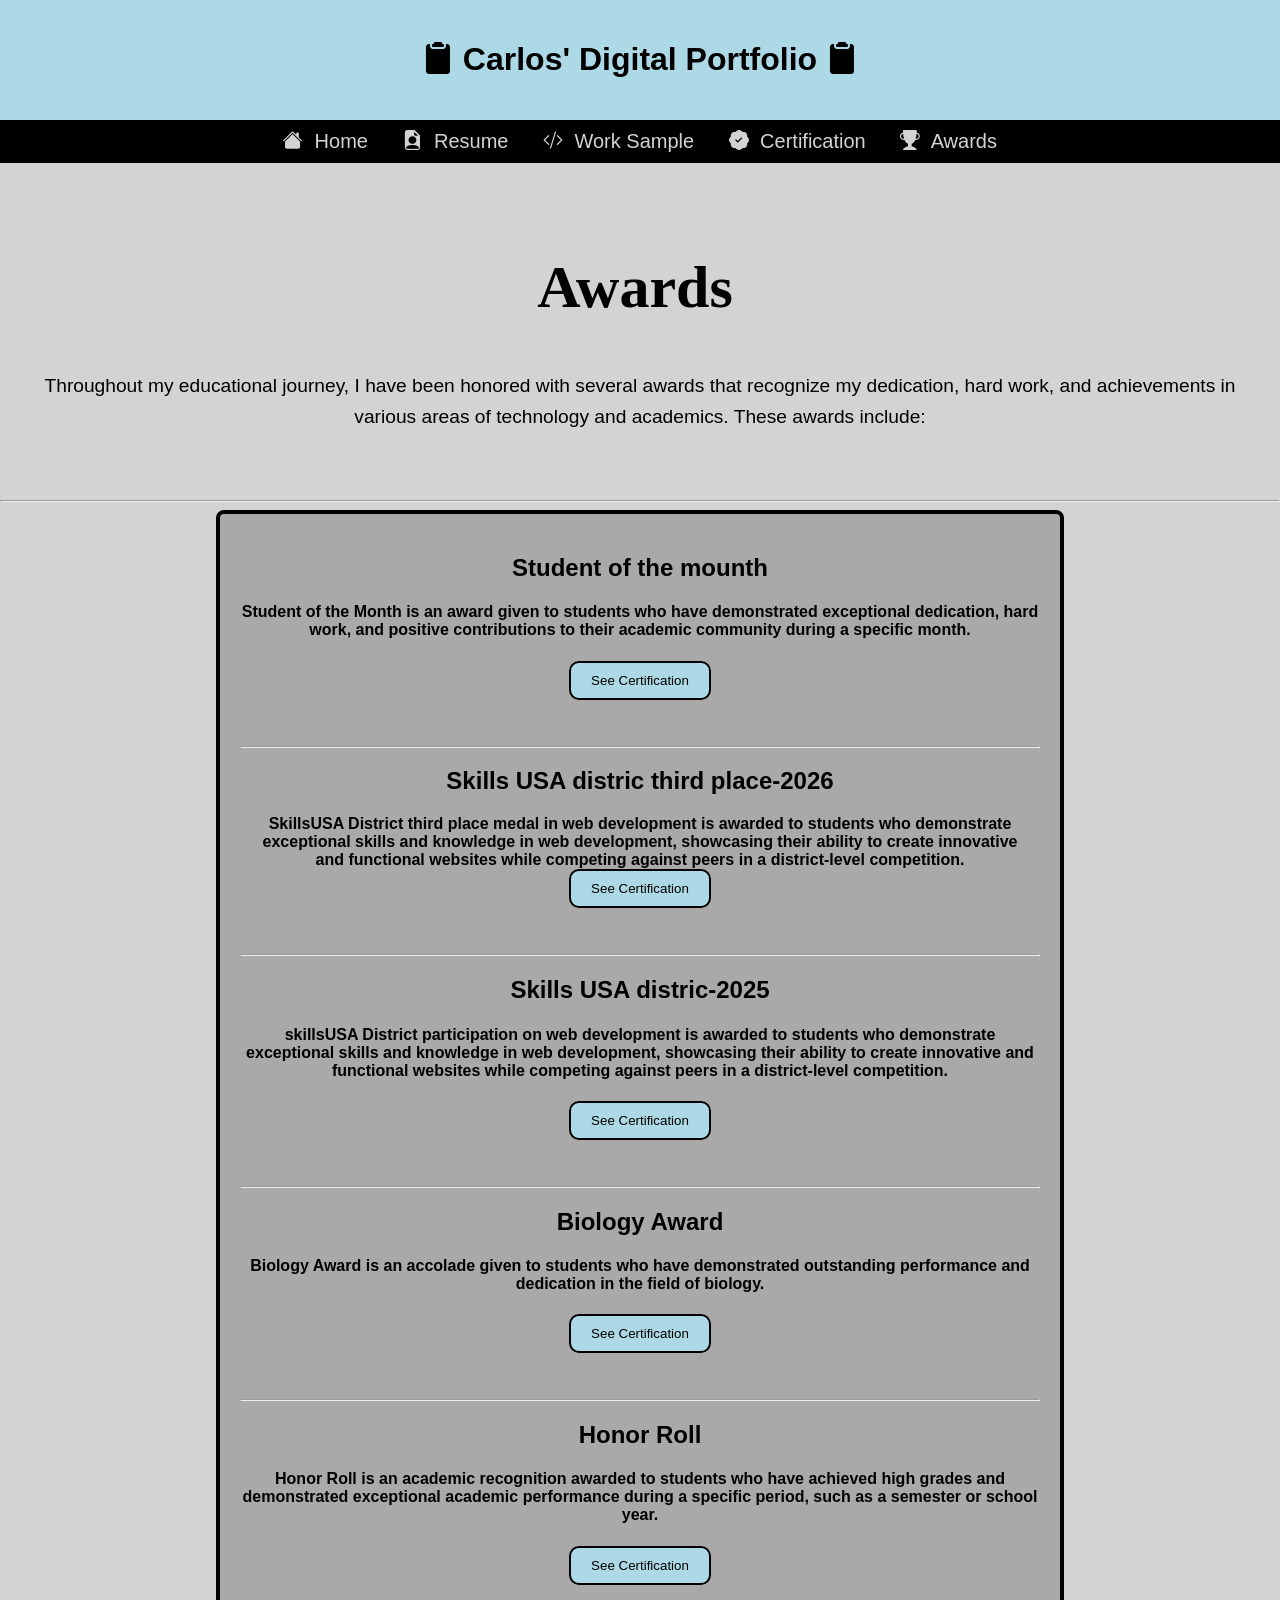
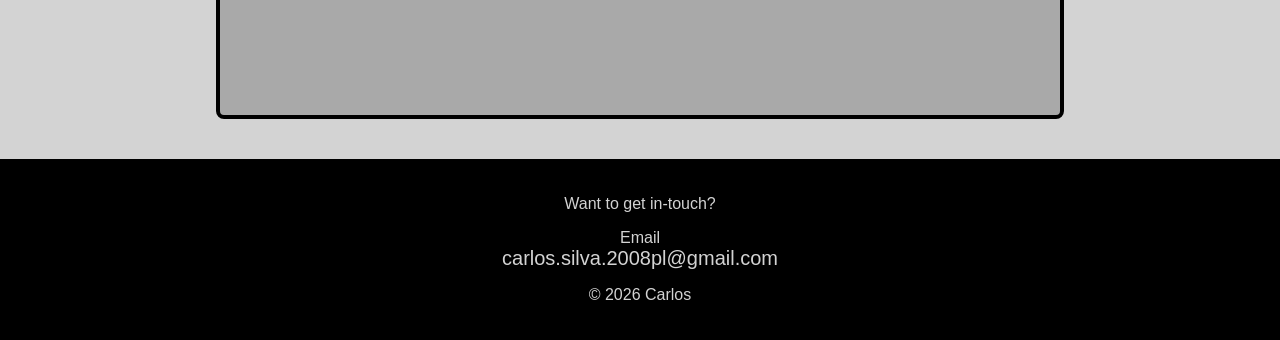
==== commit 38969476: "cleaning my code" ====
--- a/Awards.html
+++ b/Awards.html
@@ -9,10 +9,9 @@
         <script src="script.js" defer></script>
     </head>
     <body>
-    
         <header>
             <div class="title">
-                <h1>Carlos' Digital Portfolio</h1>
+                <h1><i class="bi bi-clipboard2-fill"></i> Carlos' Digital Portfolio <i class="bi bi-clipboard2-fill"></i></h1>
             </div>
             <nav>
                 <a class="nav-link" href="index.html"><i class="bi bi-house-fill"></i> Home</a>
@@ -22,17 +21,15 @@
                 <a class="nav-link" href="Awards.html"><i class="bi bi-trophy-fill"></i> Awards</a>
             </nav>
         </header>
-        <main>
-            <div>                     
-                <div class="content-section"> 
-                    <section>
-                        <h1 class="PTitle">Awards</h1>
-                        <p class="center intro">
-                            Throughout my educational journey, I have been honored with several awards that recognize my dedication, hard work, and achievements in various areas of technology and academics. 
-                            These awards include:
-                        </p>
-                    </section>
-                </div>
+        <main>                     
+            <div class="content-section"> 
+                <section>
+                    <h1 class="PTitle">Awards</h1>
+                    <p class="center intro">
+                        Throughout my educational journey, I have been honored with several awards that recognize my dedication, hard work, and achievements in various areas of technology and academics. 
+                        These awards include:
+                    </p>
+                </section>
             </div>
             <hr>
             <div class="content-section bg-box" style="text-align: center; margin: 0 auto; padding: 20px; border: 4px solid black; max-width: 800px;">
@@ -50,7 +47,7 @@
                 <hr>
                 <section>
                     <h1 class="section-title">Skills USA distric third place-2026</h1>
-                    <h4 class="text-center container">
+                    <h4 class="center container">
                         SkillsUSA District third place medal in web development is awarded to students who demonstrate exceptional skills and knowledge in web development, showcasing their ability to create innovative and functional websites while competing against peers in a district-level competition.
                     </h4>
                     <button onclick="toggleImage('skills2026')" class="button">See Certification</button>
@@ -95,14 +92,19 @@
                     <object class="HonorRoll" data="document.pdf" type="application/pdf" style="display: none;">
                         <embed src="imagensAndVideos/Awards/HonorRollTerm1_0001-1.png" width="425" height="425" />
                     </object>
-                    <br>
+
+                    <br><br>
+
                     <object class="HonorRoll" data="document.pdf" type="application/pdf" style="display: none;">
                         <embed src="imagensAndVideos/Awards/HonorRollTerm2_0001-1.png" width="425" height="425" />
                     </object>
-                    <br>
+
+                    <br><br>
+
                     <object class="HonorRoll" data="document.pdf" type="application/pdf" style="display: none;">
                         <embed src="imagensAndVideos/Awards/HonorRollTerm3.png" width="425" height="425" />
                     </object>
+
                 </section>
             </div>
         <footer>
@@ -116,6 +118,5 @@
                 &copy; 2026 Carlos
             </p>
         </footer>
-    
     </body>
 </html>
--- a/style.css
+++ b/style.css
@@ -20,9 +20,8 @@
    TYPOGRAPHY
 ========================================================= */
 
-.text-center,
-.center,
-.certificate-title {
+
+.center{
     text-align: center;
 }
 
@@ -90,9 +89,9 @@
 }
 
 .nav-link:hover {
-    color: white;
+    color: rgb(74, 74, 241);
     font-weight: bold;
-    font-size: 22px;
+    font-size: 28px;
 }
 
 
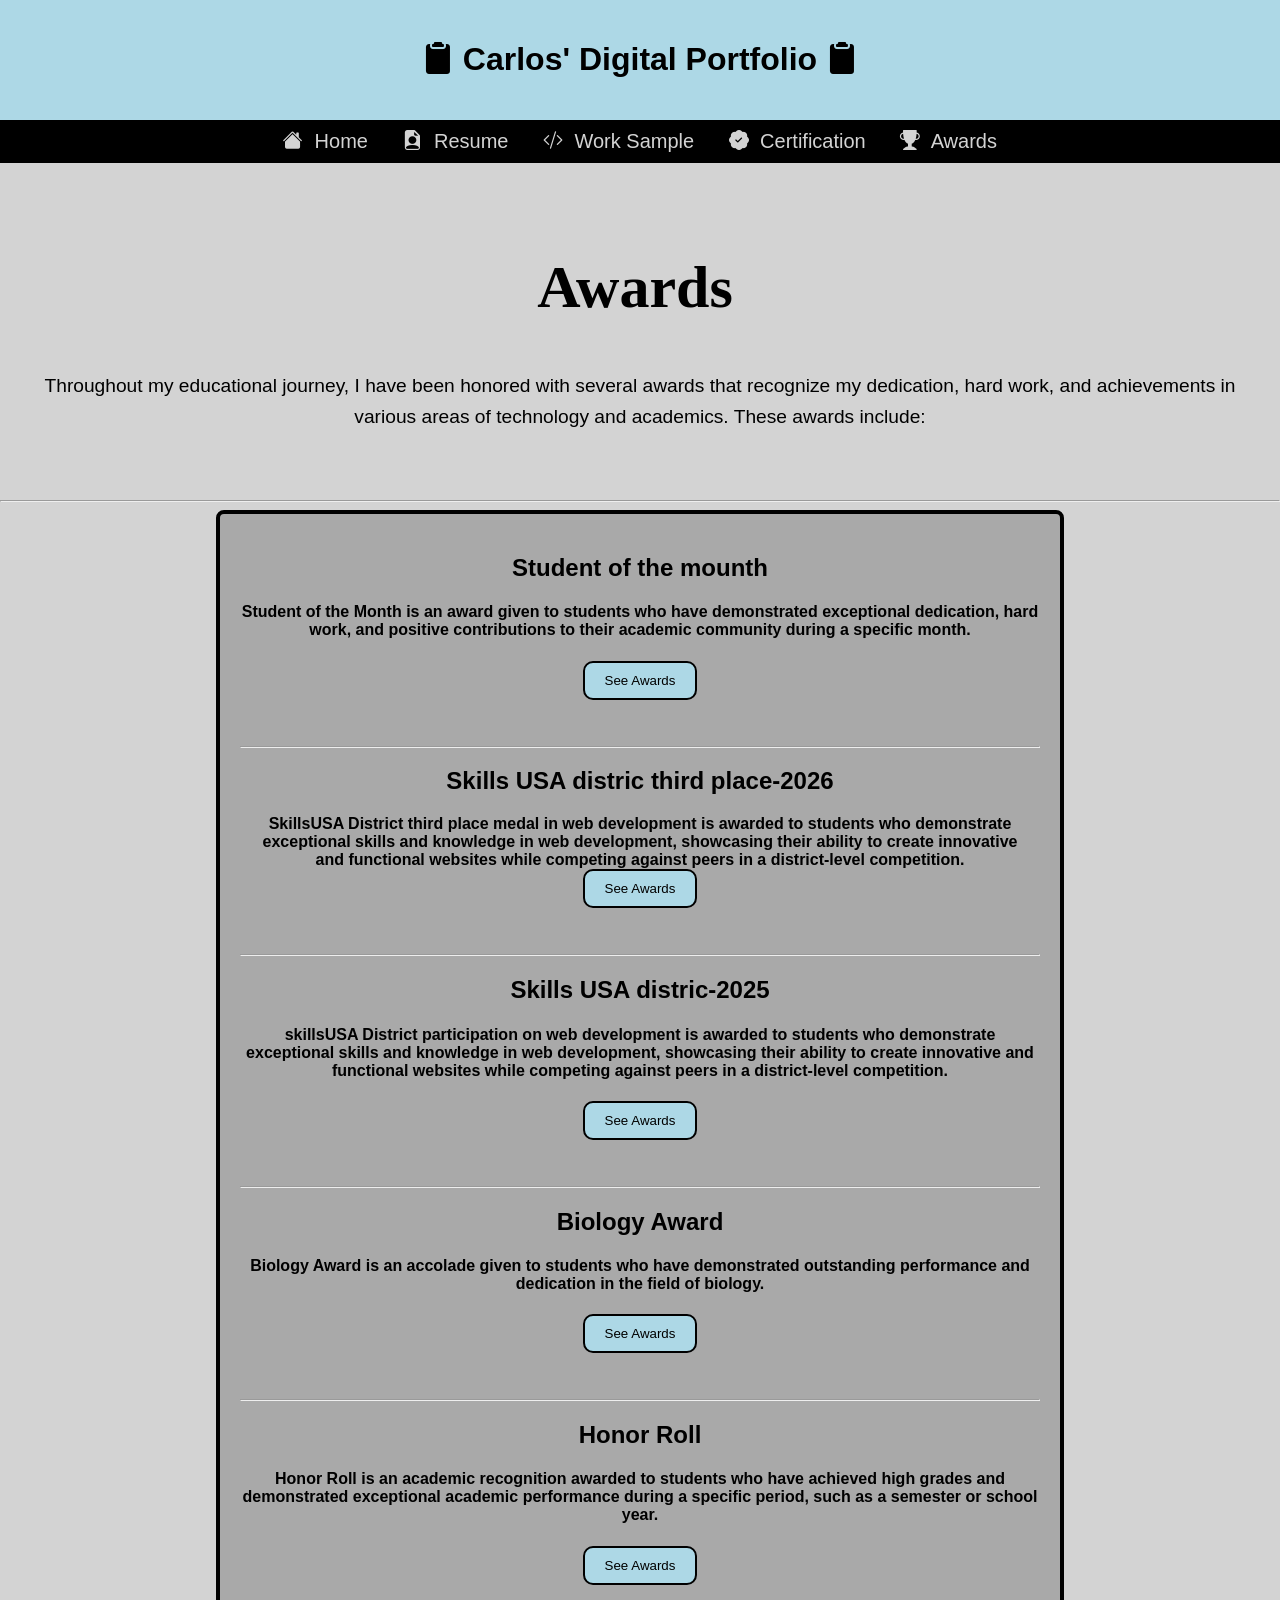
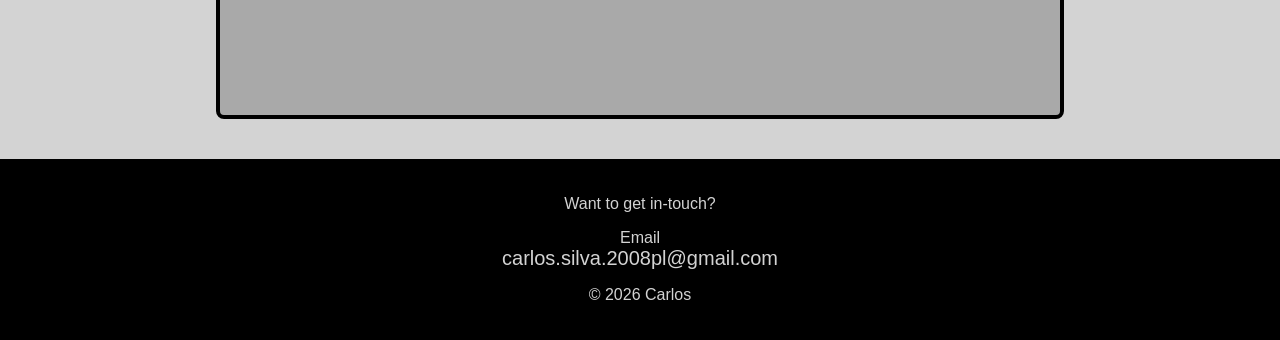
==== commit 96872b03: "Fix HTML formatting and correct typos" ====
--- a/Awards.html
+++ b/Awards.html
@@ -38,7 +38,7 @@
                     <h4>
                         Student of the Month is an award given to students who have demonstrated exceptional dedication, hard work, and positive contributions to their academic community during a specific month.
                     </h4>
-                    <button onclick="toggleImage('mounth')" class="button">See Certification</button>
+                    <button onclick="toggleImage('mounth')" class="button">See Awards</button>
                     <object id="mounth" data="document.pdf" type="application/pdf" style="display: none;">
                         <embed src="imagensAndVideos/Awards/StudentOfTheMounth_0001-1.png" width="425" height="425" />
                     </object> 
@@ -50,7 +50,7 @@
                     <h4 class="center container">
                         SkillsUSA District third place medal in web development is awarded to students who demonstrate exceptional skills and knowledge in web development, showcasing their ability to create innovative and functional websites while competing against peers in a district-level competition.
                     </h4>
-                    <button onclick="toggleImage('skills2026')" class="button">See Certification</button>
+                    <button onclick="toggleImage('skills2026')" class="button">See Awards</button>
                     <object id="skills2026" data="document.pdf" type="application/pdf" style="display: none;">
                         <embed src="imagensAndVideos/Awards/SkillsUSA2026_0001-1.png" width="425" height="425" />
                     </object>
@@ -62,7 +62,7 @@
                     <h4>
                         skillsUSA District participation on web development is awarded to students who demonstrate exceptional skills and knowledge in web development, showcasing their ability to create innovative and functional websites while competing against peers in a district-level competition.
                     </h4>
-                    <button onclick="toggleImage('Skills2025')" class="button">See Certification</button>
+                    <button onclick="toggleImage('Skills2025')" class="button">See Awards</button>
                     <object id="Skills2025" data="document.pdf" type="application/pdf" style="display: none;">
                         <embed src="imagensAndVideos/Awards/SkillsUSA2025_0001-1.png" width="425" height="425" />
                     </object>
@@ -74,7 +74,7 @@
                     <h4>
                         Biology Award is an accolade given to students who have demonstrated outstanding performance and dedication in the field of biology.
                     </h4>
-                    <button onclick="toggleImage('BIO')" class="button">See Certification</button>
+                    <button onclick="toggleImage('BIO')" class="button">See Awards</button>
                     <object id="BIO" data="document.pdf" type="application/pdf" style="display: none;">
                         <embed src="imagensAndVideos/Awards/BIOaward_0001-1.png" width="425" height="425" />
                     </object>
@@ -86,7 +86,7 @@
                     <h4>
                         Honor Roll is an academic recognition awarded to students who have achieved high grades and demonstrated exceptional academic performance during a specific period, such as a semester or school year.
                     </h4>
-                    <button onclick="toggleImagens('HonorRoll')" class="button">See Certification</button>
+                    <button onclick="toggleImagens('HonorRoll')" class="button">See Awards</button>
                     <br><br>
                 
                     <object class="HonorRoll" data="document.pdf" type="application/pdf" style="display: none;">
@@ -119,4 +119,4 @@
             </p>
         </footer>
     </body>
-</html>+</html>
